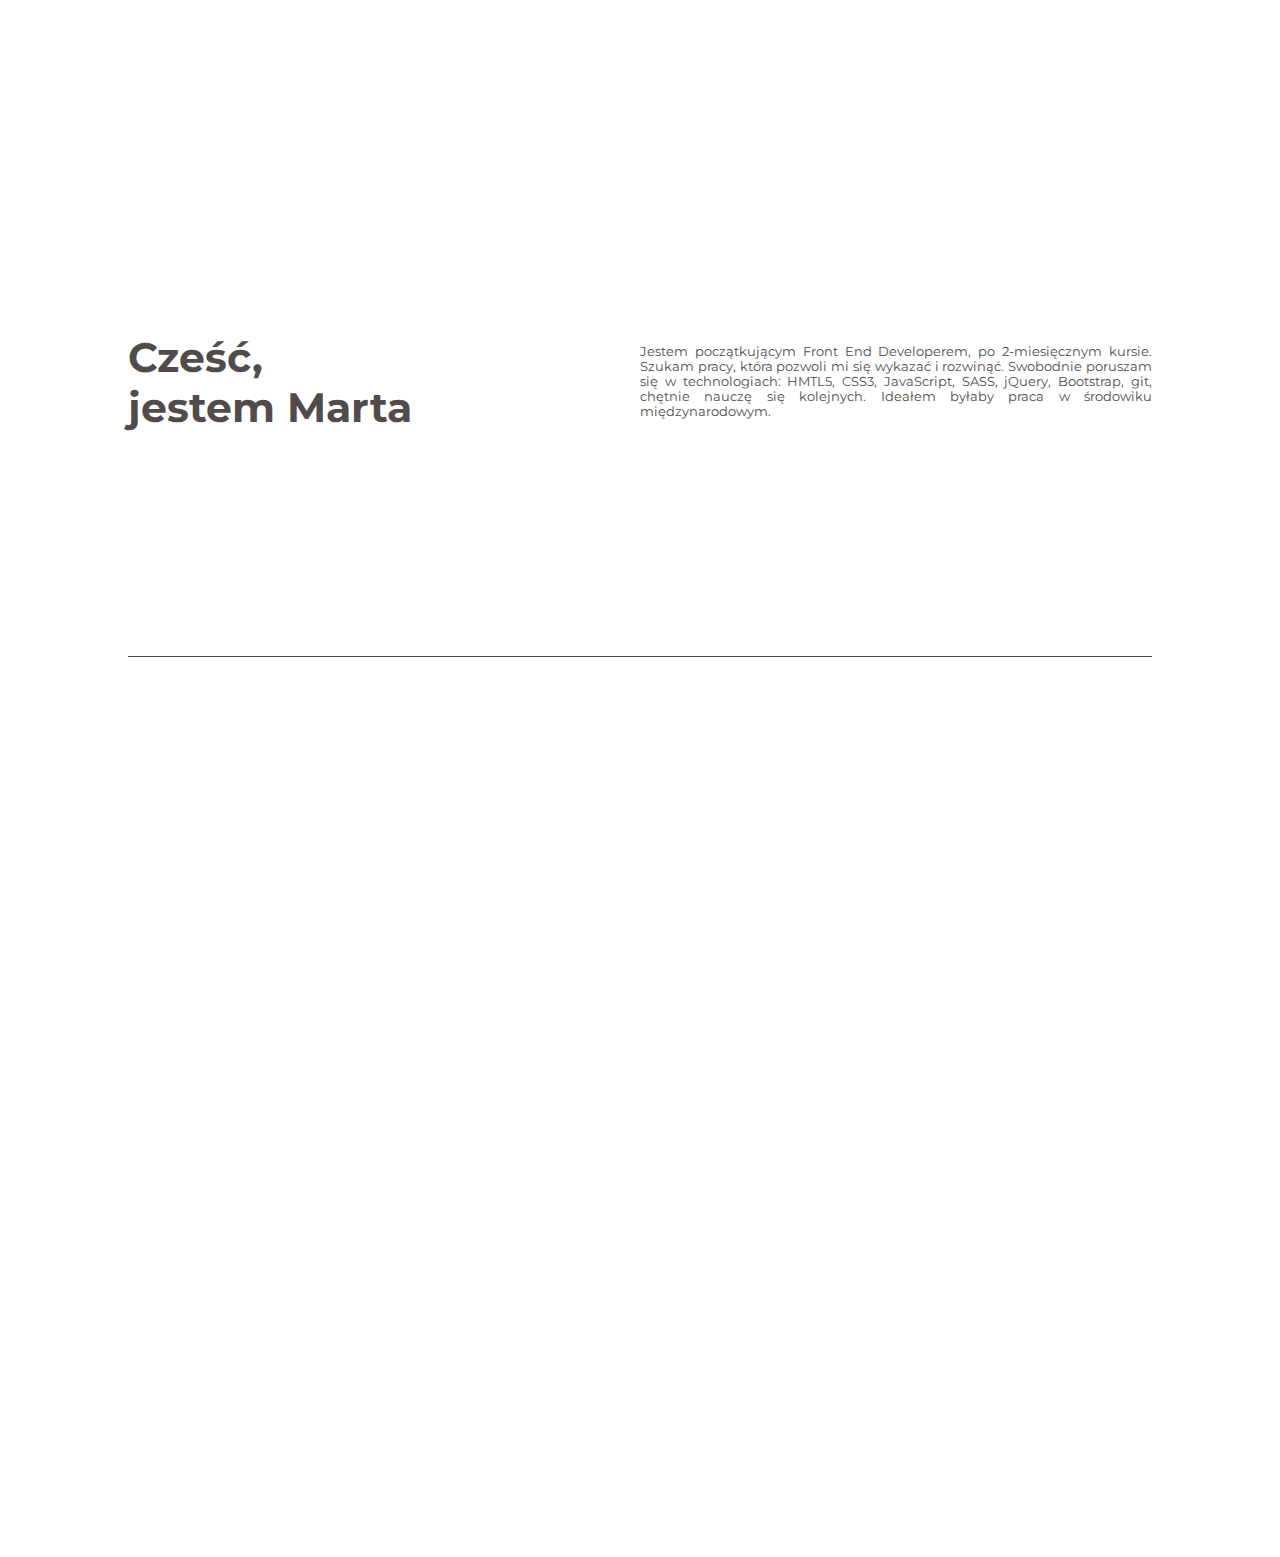
==== 0-portfolio-online/index.html @ 898f9532 "portfolio-section1-ready" ====
<!DOCTYPE html>
<html lang="en">

<head>
    <meta charset="UTF-8">
    <meta name="viewport" content="width=device-width, initial-scale=1.0">
    <meta http-equiv="X-UA-Compatible" content="ie=edge">
    <title>Portfolio</title>
    <link rel="stylesheet" href="https://use.fontawesome.com/releases/v5.6.3/css/all.css"
        integrity="sha384-UHRtZLI+pbxtHCWp1t77Bi1L4ZtiqrqD80Kn4Z8NTSRyMA2Fd33n5dQ8lWUE00s/" crossorigin="anonymous">
    <link href="https://fonts.googleapis.com/css?family=Montserrat" rel="stylesheet">
    <link rel="stylesheet" href="css/style.css">
</head>

<body>
    <header class="header">
        <div class="icons-container">
            <a href="https://github.com/MartaP93"><i class="fab fa-github"></i></a>
            <a href="https://www.linkedin.com/in/marta-puszynska-650456132/"><i class="fab fa-linkedin-in"></i></a>
            <a href="mailto:marta.puszynska93@gmail.com"><i class="fas fa-envelope"></i></a>
        </div>
    </header>

    <section class="about">
        <div class="text-about-1">
            <h1>Cześć,<br>jestem Marta</h1>
        </div>
        <div class="text-about-2">
            <p>Jestem początkującym Front End Developerem, po 2-miesięcznym kursie.
                Szukam pracy, która pozwoli mi się wykazać i rozwinąć. Swobodnie poruszam się w technologiach: HMTL5,
                CSS3, JavaScript, SASS, jQuery, Bootstrap, git, chętnie nauczę się kolejnych. Ideałem byłaby praca w
                środowiku międzynarodowym.</p>
        </div>
        <hr />
    </section>

    <section class="portfolio">


    </section>

</body>

</html>
---- 0-portfolio-online/css/style.css ----
body, html {
  margin: 0;
  font-family: 'Montserrat', sans-serif;
  color: white;
}

.header {
  height: 13vh;
  width: 100%;
  display: -webkit-box;
  display: -ms-flexbox;
  display: flex;
  -webkit-box-pack: end;
      -ms-flex-pack: end;
          justify-content: flex-end;
  -webkit-box-align: 0;
      -ms-flex-align: 0;
          align-items: 0;
  -ms-flex-line-pack: 0;
      align-content: 0;
  -ms-flex-wrap: 0;
      flex-wrap: 0;
}

.header .icons-container {
  height: 100%;
  width: 20%;
  display: -webkit-box;
  display: -ms-flexbox;
  display: flex;
  -webkit-box-pack: space-evenly;
      -ms-flex-pack: space-evenly;
          justify-content: space-evenly;
  -webkit-box-align: center;
      -ms-flex-align: center;
          align-items: center;
  -ms-flex-line-pack: 0;
      align-content: 0;
  -ms-flex-wrap: 0;
      flex-wrap: 0;
  margin-right: 20px;
}

.header .icons-container a i {
  color: #524b4b;
  -webkit-transform: scale(1.5, 1.5);
          transform: scale(1.5, 1.5);
}

.header .icons-container a:hover {
  -webkit-transform: scale(1.1, 1.1);
          transform: scale(1.1, 1.1);
}

.header .icons-container a:hover i {
  color: #2c836d;
}

.about {
  height: 60vh;
  width: 100%;
  display: -webkit-box;
  display: -ms-flexbox;
  display: flex;
  -webkit-box-pack: center;
      -ms-flex-pack: center;
          justify-content: center;
  -webkit-box-align: 0;
      -ms-flex-align: 0;
          align-items: 0;
  -ms-flex-line-pack: 0;
      align-content: 0;
  -ms-flex-wrap: wrap;
      flex-wrap: wrap;
  color: #524b4b;
  position: relative;
}

.about .text-about-1 {
  height: 98%;
  width: 40%;
  display: -webkit-box;
  display: -ms-flexbox;
  display: flex;
  -webkit-box-pack: start;
      -ms-flex-pack: start;
          justify-content: flex-start;
  -webkit-box-align: center;
      -ms-flex-align: center;
          align-items: center;
  -ms-flex-line-pack: 0;
      align-content: 0;
  -ms-flex-wrap: 0;
      flex-wrap: 0;
}

.about .text-about-1 h1 {
  font-size: 3.2vw;
  margin: 0;
}

.about .text-about-2 {
  height: 98%;
  width: 40%;
  display: -webkit-box;
  display: -ms-flexbox;
  display: flex;
  -webkit-box-pack: start;
      -ms-flex-pack: start;
          justify-content: flex-start;
  -webkit-box-align: center;
      -ms-flex-align: center;
          align-items: center;
  -ms-flex-line-pack: 0;
      align-content: 0;
  -ms-flex-wrap: 0;
      flex-wrap: 0;
}

.about .text-about-2 p {
  font-size: 1vw;
  text-align: justify;
  margin: 0;
}

.about hr {
  height: 1px;
  width: 80%;
  background-color: #524b4b;
  position: absolute;
  left: 10%;
  bottom: 0;
  margin: 0;
  border: none;
}

.portfolio {
  height: 100vh;
  width: 100%;
}
/*# sourceMappingURL=style.css.map */
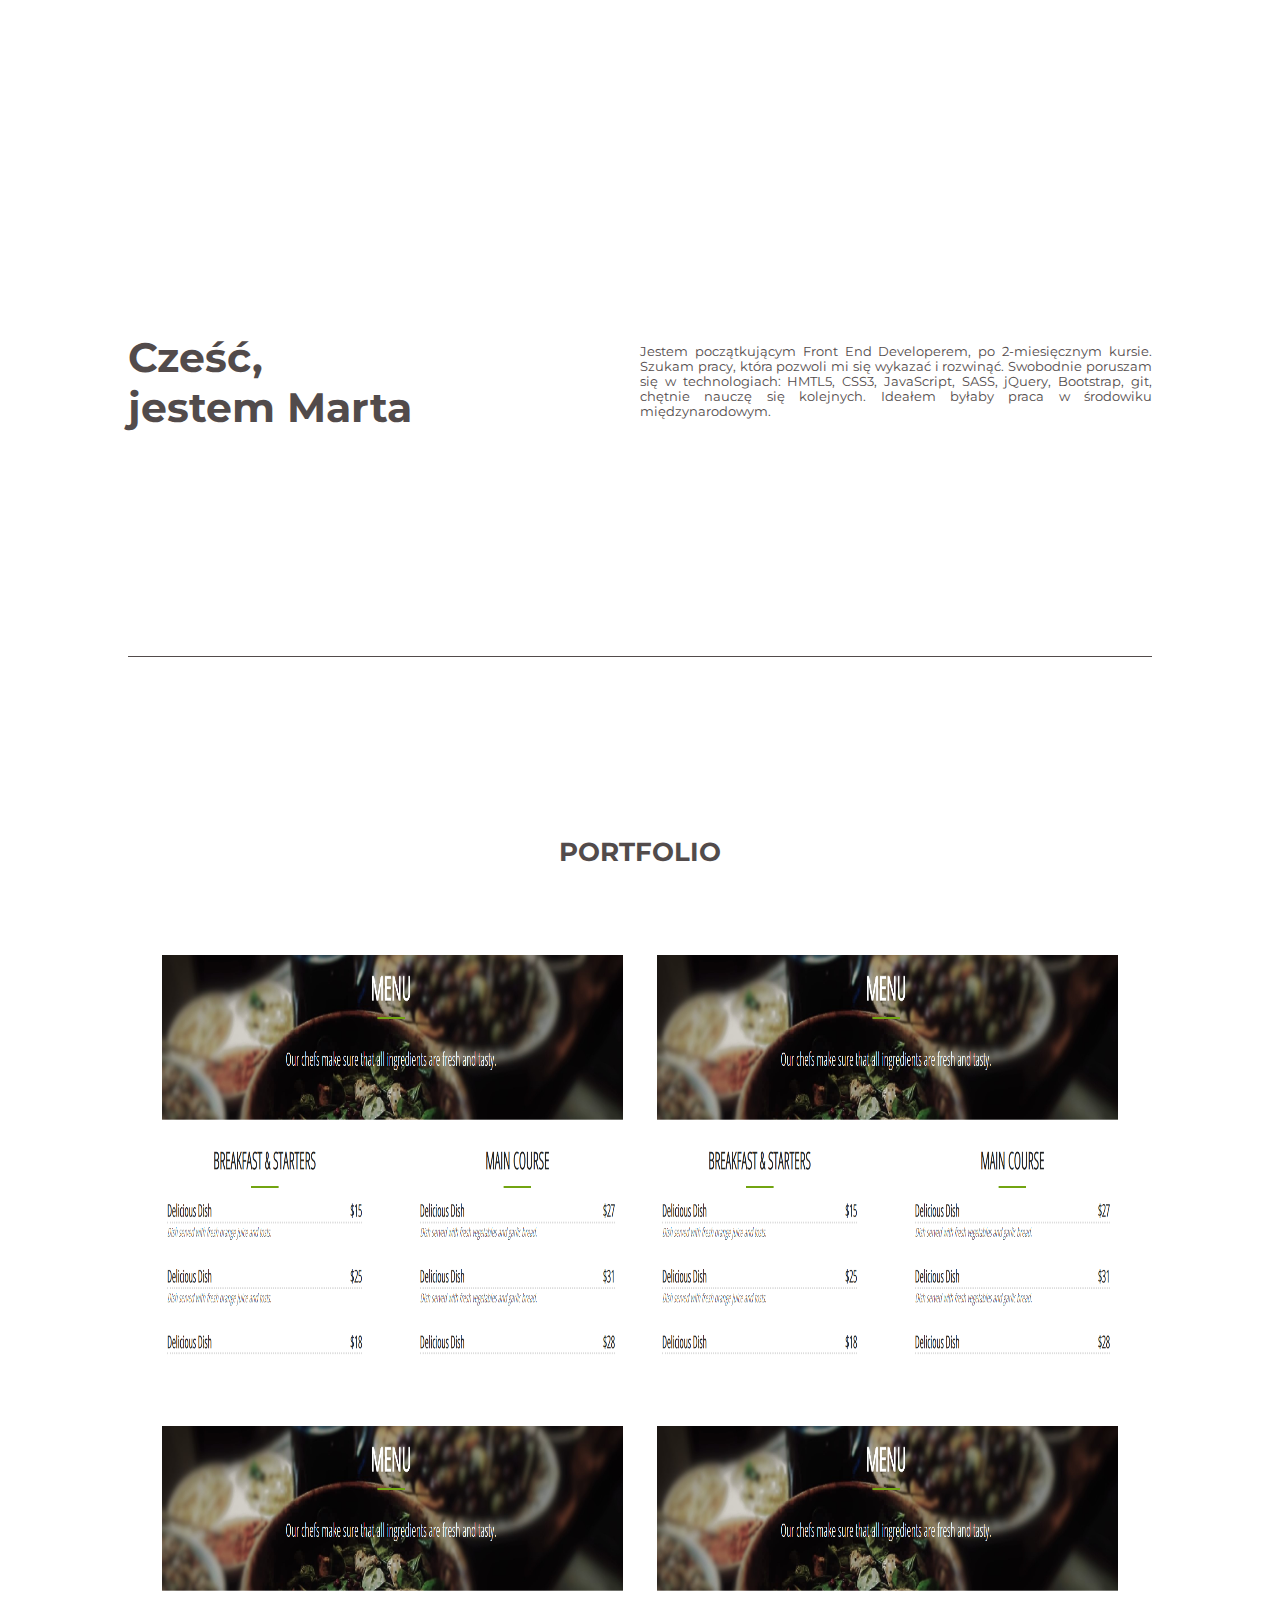
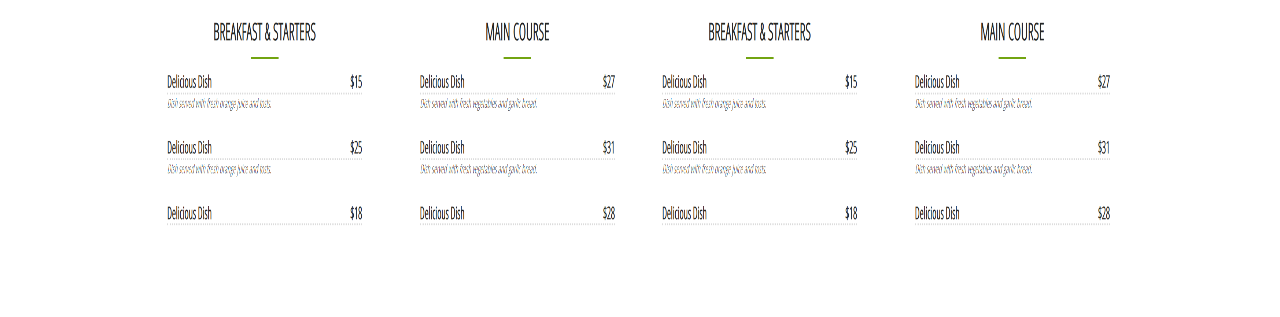
==== commit e10c573f: "portfolio-projects-section" ====
--- a/0-portfolio-online/index.html
+++ b/0-portfolio-online/index.html
@@ -35,8 +35,39 @@
     </section>
 
     <section class="portfolio">
-
-
+        <div class="title-container">
+            <h2>portfolio</h2>
+        </div>
+        <div class="projects-container">
+            <a href="#">
+                <img src="img/restaurant-1.PNG" alt="">
+                <div class="project">
+                    <h3>projekt 1</h3>
+                    <p>opis opis opis opis opis opis opis opis opis opis</p>
+                </div>
+            </a>
+            <a href="#">
+                <img src="img/restaurant-1.PNG" alt="">
+                <div class="project">
+                    <h3>projekt 2</h3>
+                    <p>opis opis opis opis opis opis opis opis opis opis</p>
+                </div>
+            </a>
+            <a href="#">
+                <img src="img/restaurant-1.PNG" alt="">
+                <div class="project">
+                    <h3>projekt 3</h3>
+                    <p>opis opis opis opis opis opis opis opis opis opis</p>
+                </div>
+            </a>
+            <a href="#">
+                <img src="img/restaurant-1.PNG" alt="">
+                <div class="project">
+                    <h3>projekt 4</h3>
+                    <p>opis opis opis opis opis opis opis opis opis opis</p>
+                </div>
+            </a>
+        </div>
     </section>
 
 </body>
--- a/0-portfolio-online/css/style.css
+++ b/0-portfolio-online/css/style.css
@@ -6,7 +6,7 @@
 
 .header {
   height: 13vh;
-  width: 100%;
+  width: 89%;
   display: -webkit-box;
   display: -ms-flexbox;
   display: flex;
@@ -24,21 +24,20 @@
 
 .header .icons-container {
   height: 100%;
-  width: 20%;
-  display: -webkit-box;
-  display: -ms-flexbox;
-  display: flex;
-  -webkit-box-pack: space-evenly;
-      -ms-flex-pack: space-evenly;
-          justify-content: space-evenly;
-  -webkit-box-align: center;
-      -ms-flex-align: center;
-          align-items: center;
-  -ms-flex-line-pack: 0;
-      align-content: 0;
-  -ms-flex-wrap: 0;
-      flex-wrap: 0;
-  margin-right: 20px;
+  width: 13%;
+  display: -webkit-box;
+  display: -ms-flexbox;
+  display: flex;
+  -webkit-box-pack: justify;
+      -ms-flex-pack: justify;
+          justify-content: space-between;
+  -webkit-box-align: center;
+      -ms-flex-align: center;
+          align-items: center;
+  -ms-flex-line-pack: 0;
+      align-content: 0;
+  -ms-flex-wrap: 0;
+      flex-wrap: 0;
 }
 
 .header .icons-container a i {
@@ -135,7 +134,146 @@
 }
 
 .portfolio {
-  height: 100vh;
-  width: 100%;
+  height: 140vh;
+  width: 100%;
+  display: -webkit-box;
+  display: -ms-flexbox;
+  display: flex;
+  -webkit-box-pack: center;
+      -ms-flex-pack: center;
+          justify-content: center;
+  -webkit-box-align: 0;
+      -ms-flex-align: 0;
+          align-items: 0;
+  -ms-flex-line-pack: space-evenly;
+      align-content: space-evenly;
+  -ms-flex-wrap: wrap;
+      flex-wrap: wrap;
+}
+
+.portfolio .title-container {
+  height: 15%;
+  width: 75%;
+  display: -webkit-box;
+  display: -ms-flexbox;
+  display: flex;
+  -webkit-box-pack: center;
+      -ms-flex-pack: center;
+          justify-content: center;
+  -webkit-box-align: end;
+      -ms-flex-align: end;
+          align-items: flex-end;
+  -ms-flex-line-pack: 0;
+      align-content: 0;
+  -ms-flex-wrap: 0;
+      flex-wrap: 0;
+}
+
+.portfolio .title-container h2 {
+  margin: 0;
+  font-size: 2vw;
+  text-transform: uppercase;
+  color: #524b4b;
+}
+
+.portfolio .projects-container {
+  height: 80%;
+  width: 80%;
+  display: -webkit-box;
+  display: -ms-flexbox;
+  display: flex;
+  -webkit-box-pack: space-evenly;
+      -ms-flex-pack: space-evenly;
+          justify-content: space-evenly;
+  -webkit-box-align: 0;
+      -ms-flex-align: 0;
+          align-items: 0;
+  -ms-flex-line-pack: space-evenly;
+      align-content: space-evenly;
+  -ms-flex-wrap: wrap;
+      flex-wrap: wrap;
+}
+
+.portfolio .projects-container a {
+  height: 40%;
+  width: 45%;
+  position: relative;
+}
+
+.portfolio .projects-container a img {
+  height: 100%;
+  width: 100%;
+}
+
+.portfolio .projects-container a .project {
+  height: 100%;
+  width: 100%;
+  display: -webkit-box;
+  display: -ms-flexbox;
+  display: flex;
+  -webkit-box-pack: center;
+      -ms-flex-pack: center;
+          justify-content: center;
+  -webkit-box-align: 0;
+      -ms-flex-align: 0;
+          align-items: 0;
+  -ms-flex-line-pack: space-evenly;
+      align-content: space-evenly;
+  -ms-flex-wrap: wrap;
+      flex-wrap: wrap;
+  position: absolute;
+  top: 0;
+  left: 0;
+  background-color: #5b388a;
+  opacity: 0;
+  color: white;
+}
+
+.portfolio .projects-container a .project h3 {
+  height: 30%;
+  width: 90%;
+  display: -webkit-box;
+  display: -ms-flexbox;
+  display: flex;
+  -webkit-box-pack: center;
+      -ms-flex-pack: center;
+          justify-content: center;
+  -webkit-box-align: center;
+      -ms-flex-align: center;
+          align-items: center;
+  -ms-flex-line-pack: 0;
+      align-content: 0;
+  -ms-flex-wrap: 0;
+      flex-wrap: 0;
+  font-size: 1.2vw;
+  text-transform: uppercase;
+  margin: 0;
+}
+
+.portfolio .projects-container a .project p {
+  height: 50%;
+  width: 90%;
+  display: -webkit-box;
+  display: -ms-flexbox;
+  display: flex;
+  -webkit-box-pack: center;
+      -ms-flex-pack: center;
+          justify-content: center;
+  -webkit-box-align: center;
+      -ms-flex-align: center;
+          align-items: center;
+  -ms-flex-line-pack: 0;
+      align-content: 0;
+  -ms-flex-wrap: 0;
+      flex-wrap: 0;
+  font-size: 1vw;
+  text-align: justify;
+  margin: 0;
+}
+
+.portfolio .projects-container a .project:hover {
+  opacity: 0.9;
+  -webkit-transition: 0.5s;
+  transition: 0.5s;
 }
 /*# sourceMappingURL=style.css.map */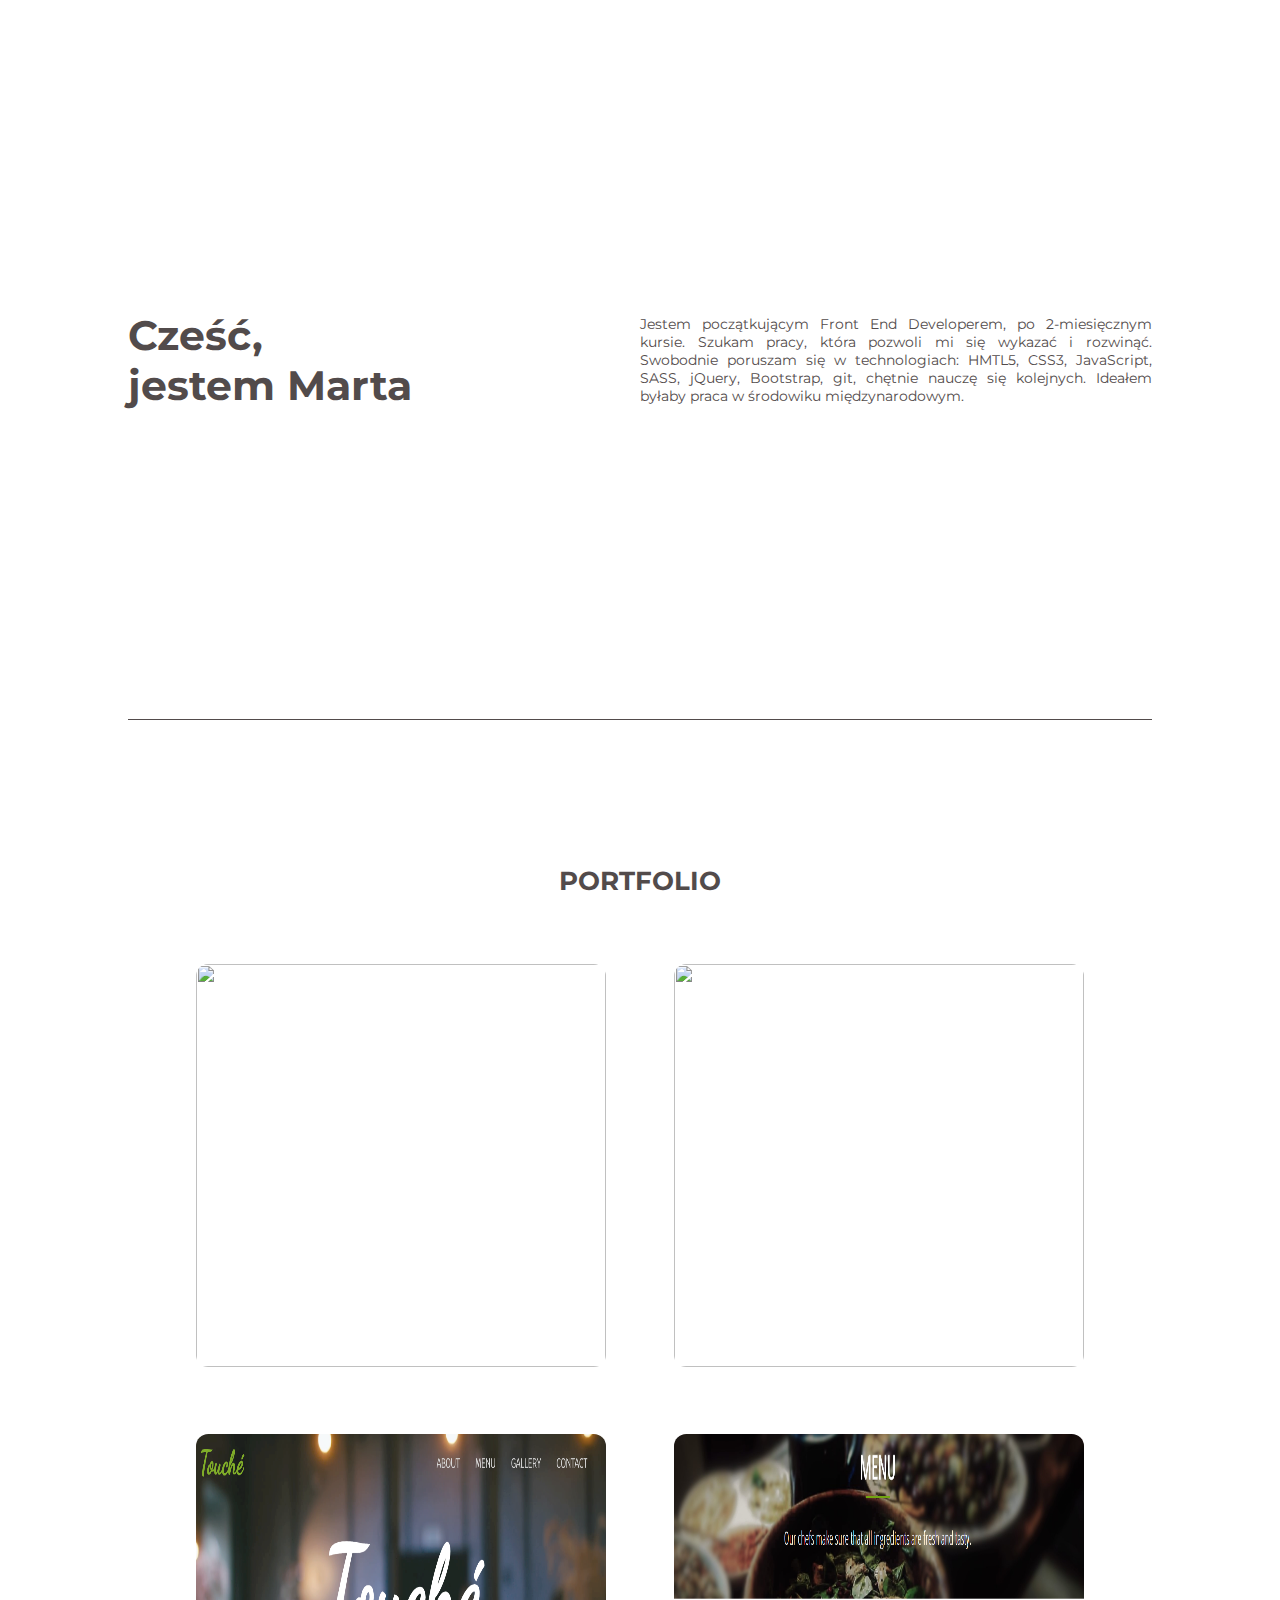
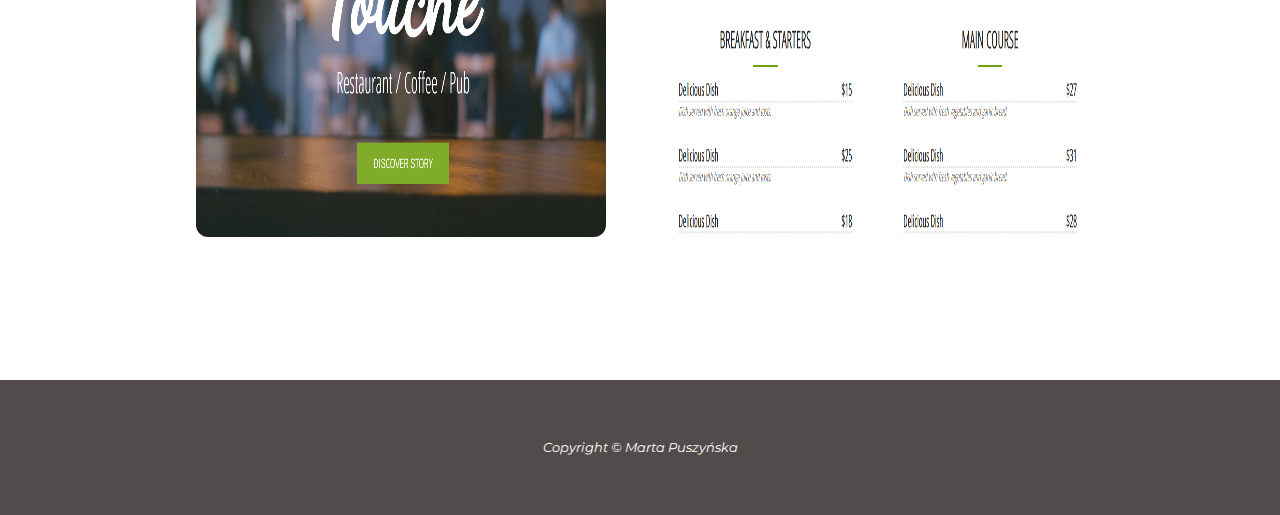
==== commit 54f34116: "portfolio-rwd-added" ====
--- a/0-portfolio-online/index.html
+++ b/0-portfolio-online/index.html
@@ -40,19 +40,30 @@
         </div>
         <div class="projects-container">
             <a href="#">
-                <img src="img/restaurant-1.PNG" alt="">
+                <img src="img/bmo-1.PNG" alt="">
                 <div class="project">
-                    <h3>projekt 1</h3>
-                    <p>opis opis opis opis opis opis opis opis opis opis</p>
+                    <h3>BMO</h3>
+                    <p>Grafika/animacja zrobiona w czystym CSS3, przedstawiająca postać z ulubionej kreskówki.</p>
                 </div>
             </a>
             <a href="#">
-                <img src="img/restaurant-1.PNG" alt="">
+                <img src="img/photography-1.PNG" alt="">
                 <div class="project">
-                    <h3>projekt 2</h3>
-                    <p>opis opis opis opis opis opis opis opis opis opis</p>
+                    <h3>fotograf</h3>
+                    <p>Prosta, intuicyjna strona dla fotografa freelancera. Kodowana w czystym HTML5/CSS3, z
+                        dodatkiem jQuery.</p>
                 </div>
             </a>
+            <a href="#">
+                <img src="img/restaurant-2.PNG" alt="">
+                <div class="project">
+                    <h3>restauracja Touché</h3>
+                    <p>Strona restauracji typu single-page. Stworzona z użyciem technologii HTML5, CSS3, SASS oraz
+                        gotowych
+                        bibliotek jQuery.</p>
+                </div>
+            </a>
+
             <a href="#">
                 <img src="img/restaurant-1.PNG" alt="">
                 <div class="project">
@@ -60,15 +71,14 @@
                     <p>opis opis opis opis opis opis opis opis opis opis</p>
                 </div>
             </a>
-            <a href="#">
-                <img src="img/restaurant-1.PNG" alt="">
-                <div class="project">
-                    <h3>projekt 4</h3>
-                    <p>opis opis opis opis opis opis opis opis opis opis</p>
-                </div>
-            </a>
         </div>
     </section>
+
+    <footer class="footer">
+        <address>
+            <p>Copyright &copy Marta Puszyńska</p>
+        </address>
+    </footer>
 
 </body>
 
--- a/0-portfolio-online/css/style.css
+++ b/0-portfolio-online/css/style.css
@@ -5,8 +5,8 @@
 }
 
 .header {
-  height: 13vh;
-  width: 89%;
+  height: 11vh;
+  width: 90%;
   display: -webkit-box;
   display: -ms-flexbox;
   display: flex;
@@ -20,6 +20,9 @@
       align-content: 0;
   -ms-flex-wrap: 0;
       flex-wrap: 0;
+  background-color: white;
+  position: fixed;
+  z-index: 2;
 }
 
 .header .icons-container {
@@ -40,23 +43,65 @@
       flex-wrap: 0;
 }
 
+@media (max-width: 840px) {
+  .header .icons-container {
+    height: 100%;
+    width: 15%;
+  }
+}
+
+@media (max-width: 650px) {
+  .header .icons-container {
+    height: 100%;
+    width: 20%;
+  }
+}
+
+@media (max-width: 480px) {
+  .header .icons-container {
+    height: 100%;
+    width: 25%;
+  }
+}
+
 .header .icons-container a i {
   color: #524b4b;
   -webkit-transform: scale(1.5, 1.5);
           transform: scale(1.5, 1.5);
 }
 
+@media (max-width: 840px) {
+  .header .icons-container a i {
+    -webkit-transform: scale(1.3, 1.3);
+            transform: scale(1.3, 1.3);
+  }
+}
+
+@media (max-width: 650px) {
+  .header .icons-container a i {
+    -webkit-transform: scale(1.1, 1.1);
+            transform: scale(1.1, 1.1);
+  }
+}
+
+@media (max-width: 480px) {
+  .header .icons-container a i {
+    -webkit-transform: scale(1, 1);
+            transform: scale(1, 1);
+  }
+}
+
 .header .icons-container a:hover {
   -webkit-transform: scale(1.1, 1.1);
           transform: scale(1.1, 1.1);
 }
 
 .header .icons-container a:hover i {
-  color: #2c836d;
+  color: #33967d;
 }
 
 .about {
-  height: 60vh;
+  height: 80vh;
   width: 100%;
   display: -webkit-box;
   display: -ms-flexbox;
@@ -67,12 +112,19 @@
   -webkit-box-align: 0;
       -ms-flex-align: 0;
           align-items: 0;
-  -ms-flex-line-pack: 0;
-      align-content: 0;
+  -ms-flex-line-pack: center;
+      align-content: center;
   -ms-flex-wrap: wrap;
       flex-wrap: wrap;
   color: #524b4b;
   position: relative;
+}
+
+@media (max-width: 480px) {
+  .about {
+    height: 70vh;
+    width: 100%;
+  }
 }
 
 .about .text-about-1 {
@@ -93,9 +145,47 @@
       flex-wrap: 0;
 }
 
+@media (max-width: 650px) {
+  .about .text-about-1 {
+    height: 40%;
+    width: 80%;
+    display: -webkit-box;
+    display: -ms-flexbox;
+    display: flex;
+    -webkit-box-pack: start;
+        -ms-flex-pack: start;
+            justify-content: flex-start;
+    -webkit-box-align: end;
+        -ms-flex-align: end;
+            align-items: flex-end;
+    -ms-flex-line-pack: 0;
+        align-content: 0;
+    -ms-flex-wrap: 0;
+        flex-wrap: 0;
+  }
+}
+
 .about .text-about-1 h1 {
   font-size: 3.2vw;
   margin: 0;
+}
+
+@media (max-width: 840px) {
+  .about .text-about-1 h1 {
+    font-size: 3.8vw;
+  }
+}
+
+@media (max-width: 650px) {
+  .about .text-about-1 h1 {
+    font-size: 4.5vw;
+  }
+}
+
+@media (max-width: 480px) {
+  .about .text-about-1 h1 {
+    font-size: 6vw;
+  }
 }
 
 .about .text-about-2 {
@@ -116,10 +206,41 @@
       flex-wrap: 0;
 }
 
+@media (max-width: 650px) {
+  .about .text-about-2 {
+    height: 35%;
+    width: 80%;
+  }
+}
+
 .about .text-about-2 p {
-  font-size: 1vw;
+  font-size: 1.1vw;
   text-align: justify;
   margin: 0;
+}
+
+@media (max-width: 840px) {
+  .about .text-about-2 p {
+    font-size: 1.5vw;
+  }
+}
+
+@media (max-width: 650px) {
+  .about .text-about-2 p {
+    font-size: 2vw;
+  }
+}
+
+@media (max-width: 480px) {
+  .about .text-about-2 p {
+    font-size: 2.5vw;
+  }
+}
+
+@media (max-width: 650px) {
+  .about .text-about-2 p {
+    line-height: 1.3;
+  }
 }
 
 .about hr {
@@ -145,14 +266,28 @@
   -webkit-box-align: 0;
       -ms-flex-align: 0;
           align-items: 0;
-  -ms-flex-line-pack: space-evenly;
-      align-content: space-evenly;
+  -ms-flex-line-pack: center;
+      align-content: center;
   -ms-flex-wrap: wrap;
       flex-wrap: wrap;
 }
 
+@media (max-width: 650px) {
+  .portfolio {
+    height: 200vh;
+    width: 100%;
+  }
+}
+
+@media (max-width: 480px) {
+  .portfolio {
+    height: 180vh;
+    width: 100%;
+  }
+}
+
 .portfolio .title-container {
-  height: 15%;
+  height: 8%;
   width: 75%;
   display: -webkit-box;
   display: -ms-flexbox;
@@ -169,11 +304,36 @@
       flex-wrap: 0;
 }
 
+@media (max-width: 650px) {
+  .portfolio .title-container {
+    height: 5%;
+    width: 75%;
+  }
+}
+
 .portfolio .title-container h2 {
   margin: 0;
   font-size: 2vw;
   text-transform: uppercase;
   color: #524b4b;
+}
+
+@media (max-width: 840px) {
+  .portfolio .title-container h2 {
+    font-size: 2.5vw;
+  }
+}
+
+@media (max-width: 650px) {
+  .portfolio .title-container h2 {
+    font-size: 3vw;
+  }
+}
+
+@media (max-width: 480px) {
+  .portfolio .title-container h2 {
+    font-size: 3.5vw;
+  }
 }
 
 .portfolio .projects-container {
@@ -194,15 +354,31 @@
       flex-wrap: wrap;
 }
 
+@media (max-width: 650px) {
+  .portfolio .projects-container {
+    height: 90%;
+    width: 80%;
+  }
+}
+
 .portfolio .projects-container a {
   height: 40%;
-  width: 45%;
+  width: 40%;
   position: relative;
+  border-radius: 3%;
+}
+
+@media (max-width: 650px) {
+  .portfolio .projects-container a {
+    height: 20%;
+    width: 80%;
+  }
 }
 
 .portfolio .projects-container a img {
   height: 100%;
   width: 100%;
+  border-radius: 3%;
 }
 
 .portfolio .projects-container a .project {
@@ -217,16 +393,17 @@
   -webkit-box-align: 0;
       -ms-flex-align: 0;
           align-items: 0;
-  -ms-flex-line-pack: space-evenly;
-      align-content: space-evenly;
+  -ms-flex-line-pack: center;
+      align-content: center;
   -ms-flex-wrap: wrap;
       flex-wrap: wrap;
   position: absolute;
   top: 0;
   left: 0;
-  background-color: #5b388a;
+  background-color: #524b4b;
   opacity: 0;
   color: white;
+  border-radius: 3%;
 }
 
 .portfolio .projects-container a .project h3 {
@@ -250,9 +427,27 @@
   margin: 0;
 }
 
+@media (max-width: 840px) {
+  .portfolio .projects-container a .project h3 {
+    font-size: 1.5vw;
+  }
+}
+
+@media (max-width: 650px) {
+  .portfolio .projects-container a .project h3 {
+    font-size: 2vw;
+  }
+}
+
+@media (max-width: 480px) {
+  .portfolio .projects-container a .project h3 {
+    font-size: 2.5vw;
+  }
+}
+
 .portfolio .projects-container a .project p {
-  height: 50%;
-  width: 90%;
+  height: 30%;
+  width: 75%;
   display: -webkit-box;
   display: -ms-flexbox;
   display: flex;
@@ -267,13 +462,72 @@
   -ms-flex-wrap: 0;
       flex-wrap: 0;
   font-size: 1vw;
-  text-align: justify;
-  margin: 0;
+  text-align: center;
+  margin: 0;
+}
+
+@media (max-width: 840px) {
+  .portfolio .projects-container a .project p {
+    font-size: 1.2vw;
+  }
+}
+
+@media (max-width: 650px) {
+  .portfolio .projects-container a .project p {
+    font-size: 1.5vw;
+  }
+}
+
+@media (max-width: 480px) {
+  .portfolio .projects-container a .project p {
+    font-size: 2vw;
+  }
 }
 
 .portfolio .projects-container a .project:hover {
-  opacity: 0.9;
+  opacity: 0.85;
   -webkit-transition: 0.5s;
   transition: 0.5s;
 }
+
+.footer {
+  height: 15vh;
+  width: 100%;
+  background-color: #524b4b;
+  display: -webkit-box;
+  display: -ms-flexbox;
+  display: flex;
+  -webkit-box-pack: center;
+      -ms-flex-pack: center;
+          justify-content: center;
+  -webkit-box-align: center;
+      -ms-flex-align: center;
+          align-items: center;
+  -ms-flex-line-pack: 0;
+      align-content: 0;
+  -ms-flex-wrap: 0;
+      flex-wrap: 0;
+}
+
+.footer p {
+  font-size: 1vw;
+}
+
+@media (max-width: 840px) {
+  .footer p {
+    font-size: 1.5vw;
+  }
+}
+
+@media (max-width: 650px) {
+  .footer p {
+    font-size: 2vw;
+  }
+}
+
+@media (max-width: 480px) {
+  .footer p {
+    font-size: 2.5vw;
+  }
+}
 /*# sourceMappingURL=style.css.map */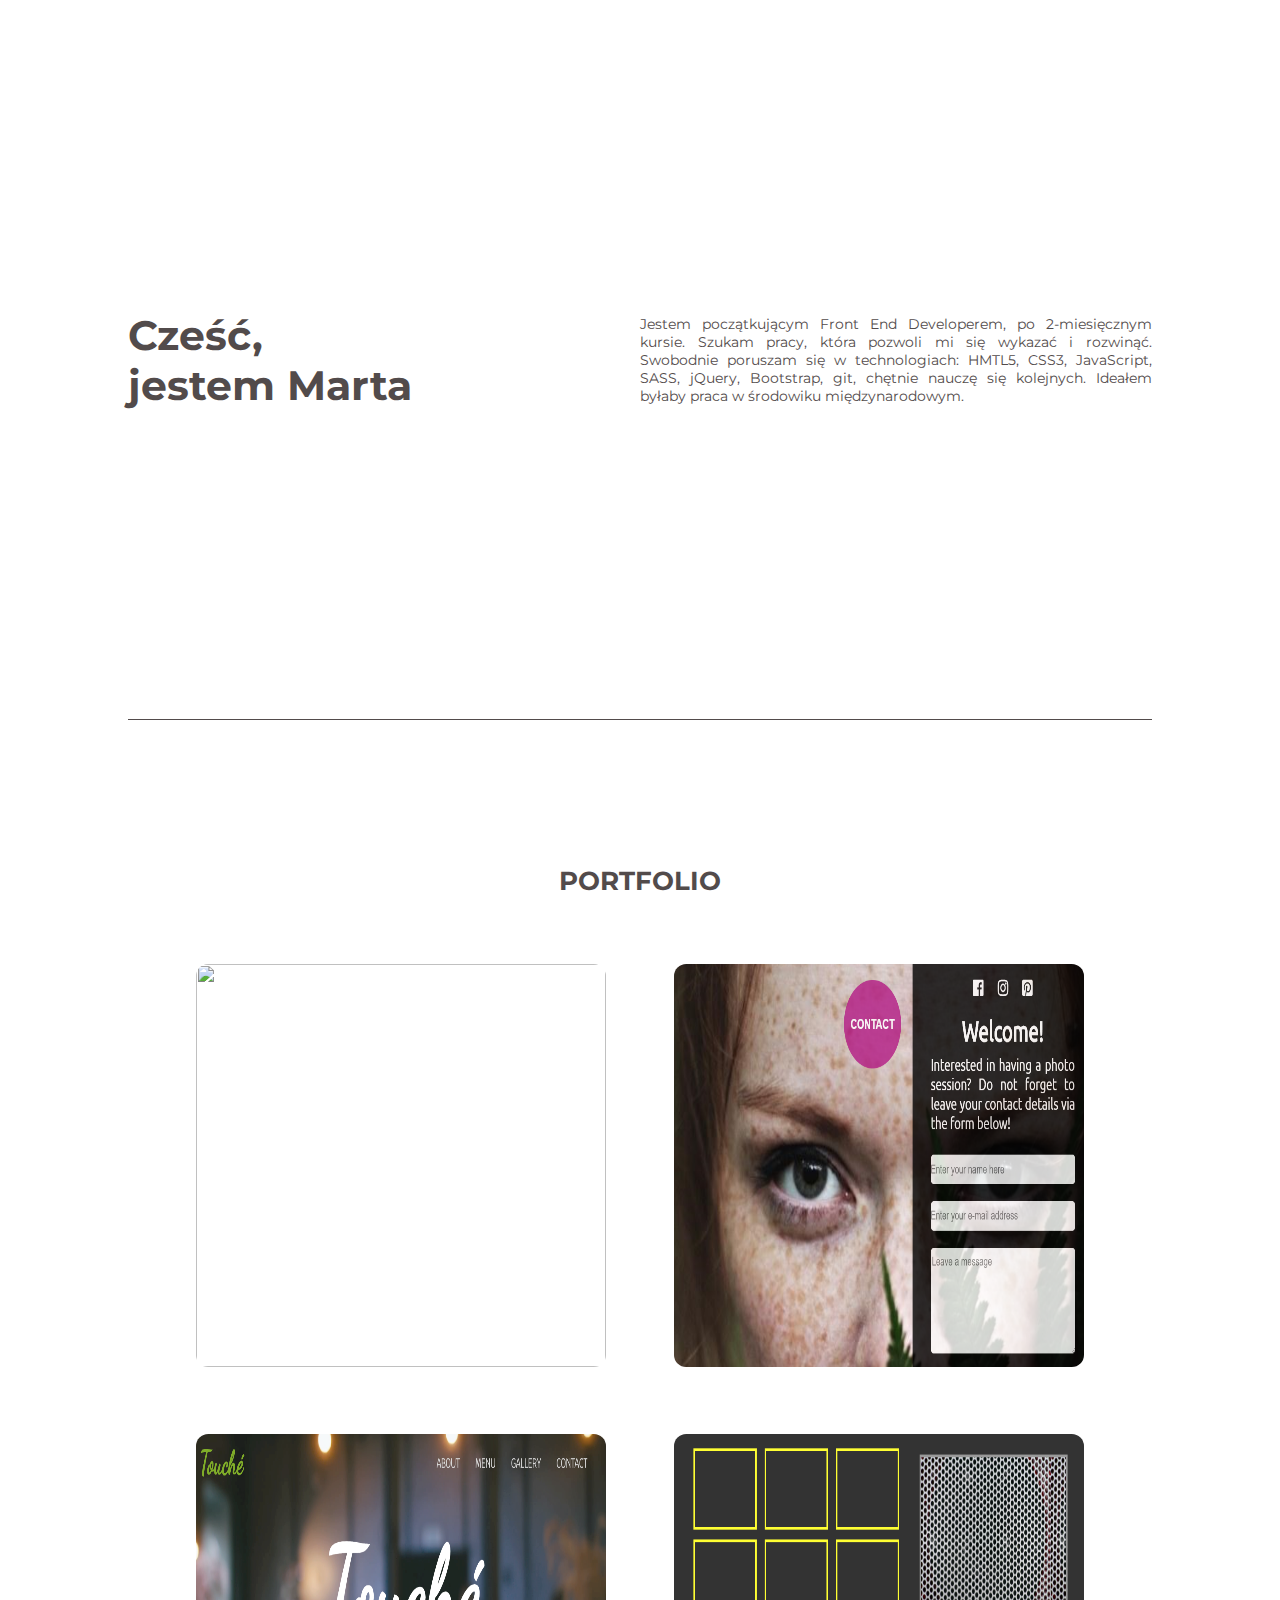
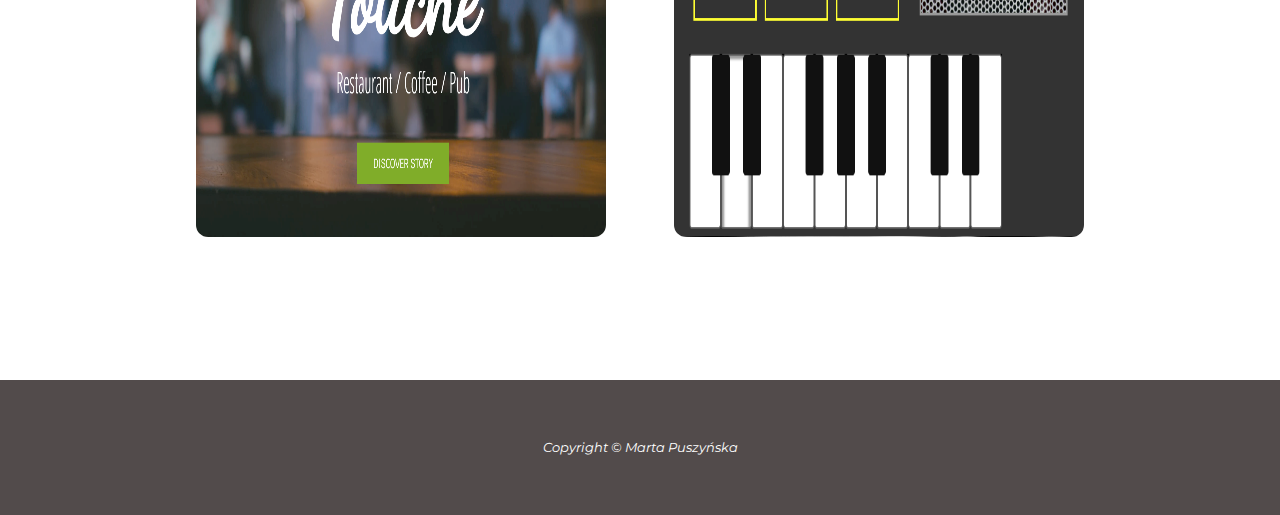
==== commit b43fa336: "portfolio-page-content-updates" ====
--- a/0-portfolio-online/index.html
+++ b/0-portfolio-online/index.html
@@ -65,10 +65,11 @@
             </a>
 
             <a href="#">
-                <img src="img/restaurant-1.PNG" alt="">
+                <img src="img/midi-controller.PNG" alt="">
                 <div class="project">
-                    <h3>projekt 3</h3>
-                    <p>opis opis opis opis opis opis opis opis opis opis</p>
+                    <h3>midi controller</h3>
+                    <p>Wirtualny instrument umożliwiający granie za pomocą klawiatury komputera. Kodowany w czystym
+                        HTML5, CSS3, JavaScript.</p>
                 </div>
             </a>
         </div>
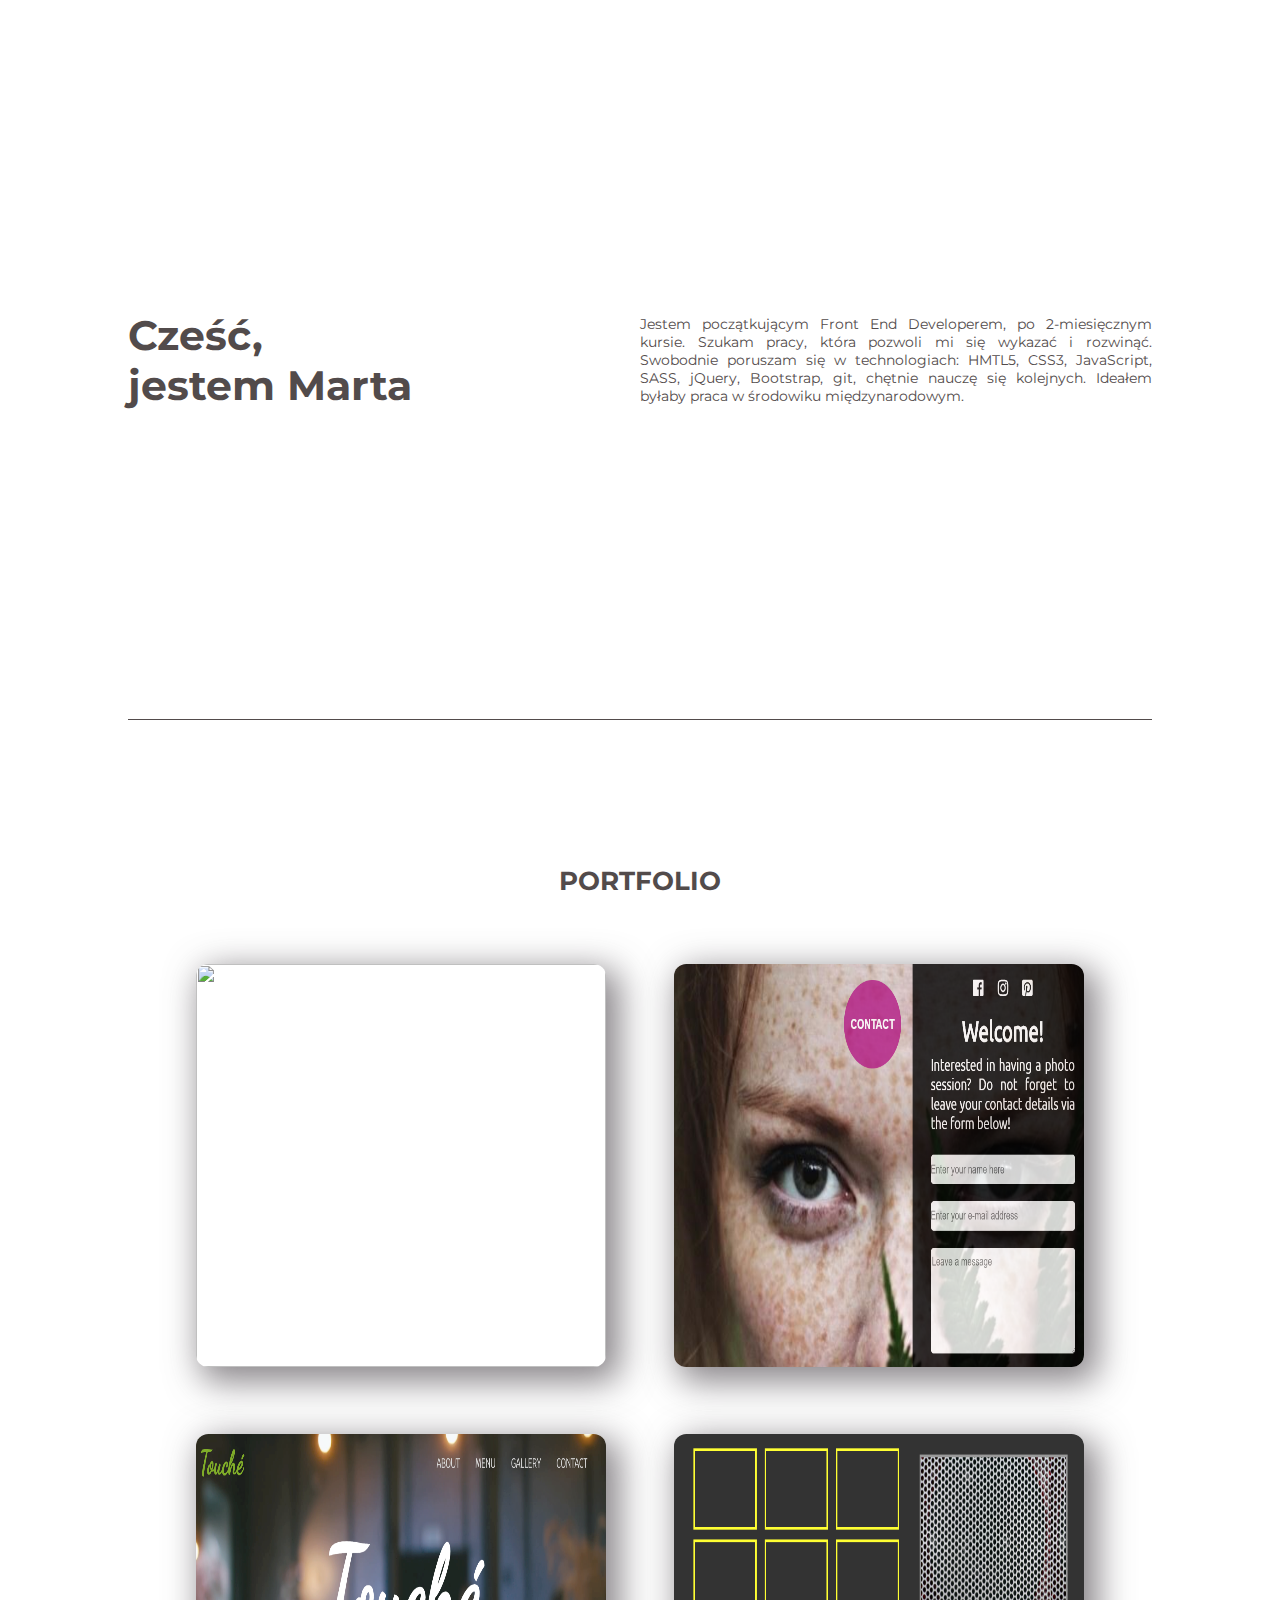
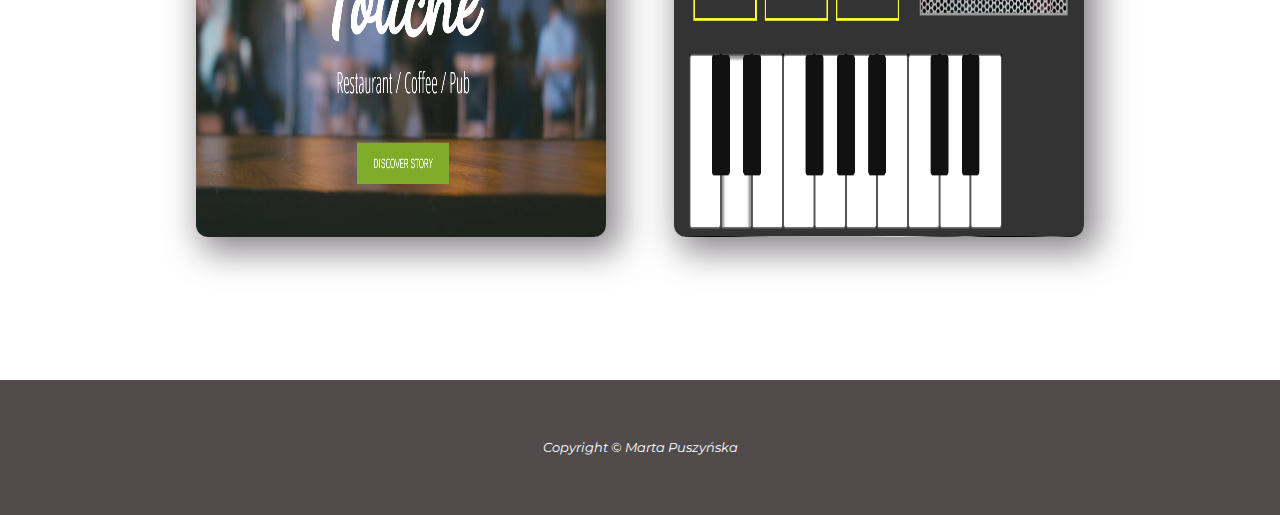
==== commit 7df2e544: "restaurant-code-modifications" ====
--- a/0-portfolio-online/index.html
+++ b/0-portfolio-online/index.html
@@ -5,7 +5,7 @@
     <meta charset="UTF-8">
     <meta name="viewport" content="width=device-width, initial-scale=1.0">
     <meta http-equiv="X-UA-Compatible" content="ie=edge">
-    <title>Portfolio</title>
+    <title>Moje portfolio</title>
     <link rel="stylesheet" href="https://use.fontawesome.com/releases/v5.6.3/css/all.css"
         integrity="sha384-UHRtZLI+pbxtHCWp1t77Bi1L4ZtiqrqD80Kn4Z8NTSRyMA2Fd33n5dQ8lWUE00s/" crossorigin="anonymous">
     <link href="https://fonts.googleapis.com/css?family=Montserrat" rel="stylesheet">
--- a/0-portfolio-online/css/style.css
+++ b/0-portfolio-online/css/style.css
@@ -366,6 +366,8 @@
   width: 40%;
   position: relative;
   border-radius: 3%;
+  -webkit-box-shadow: 9px 10px 34px 5px rgba(107, 101, 107, 0.79);
+  box-shadow: 9px 10px 34px 5px rgba(107, 101, 107, 0.79);
 }
 
 @media (max-width: 650px) {
